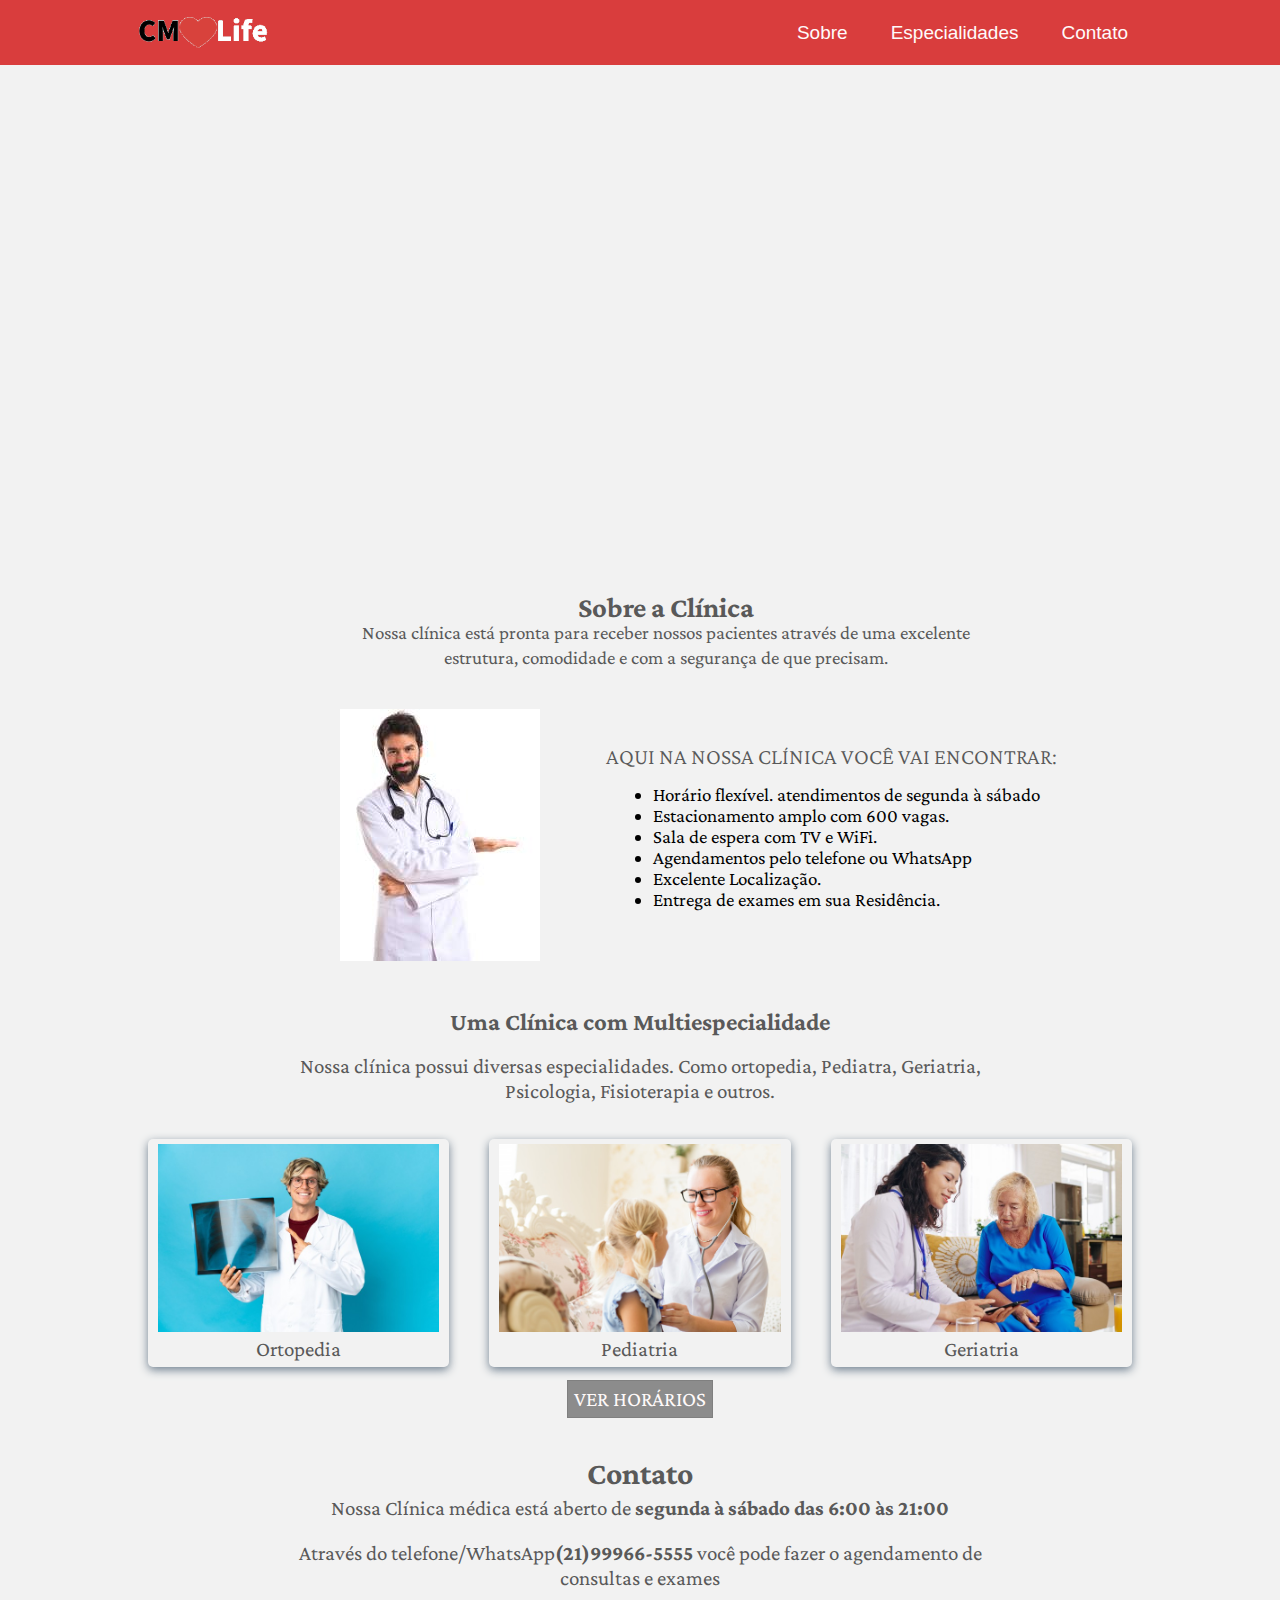
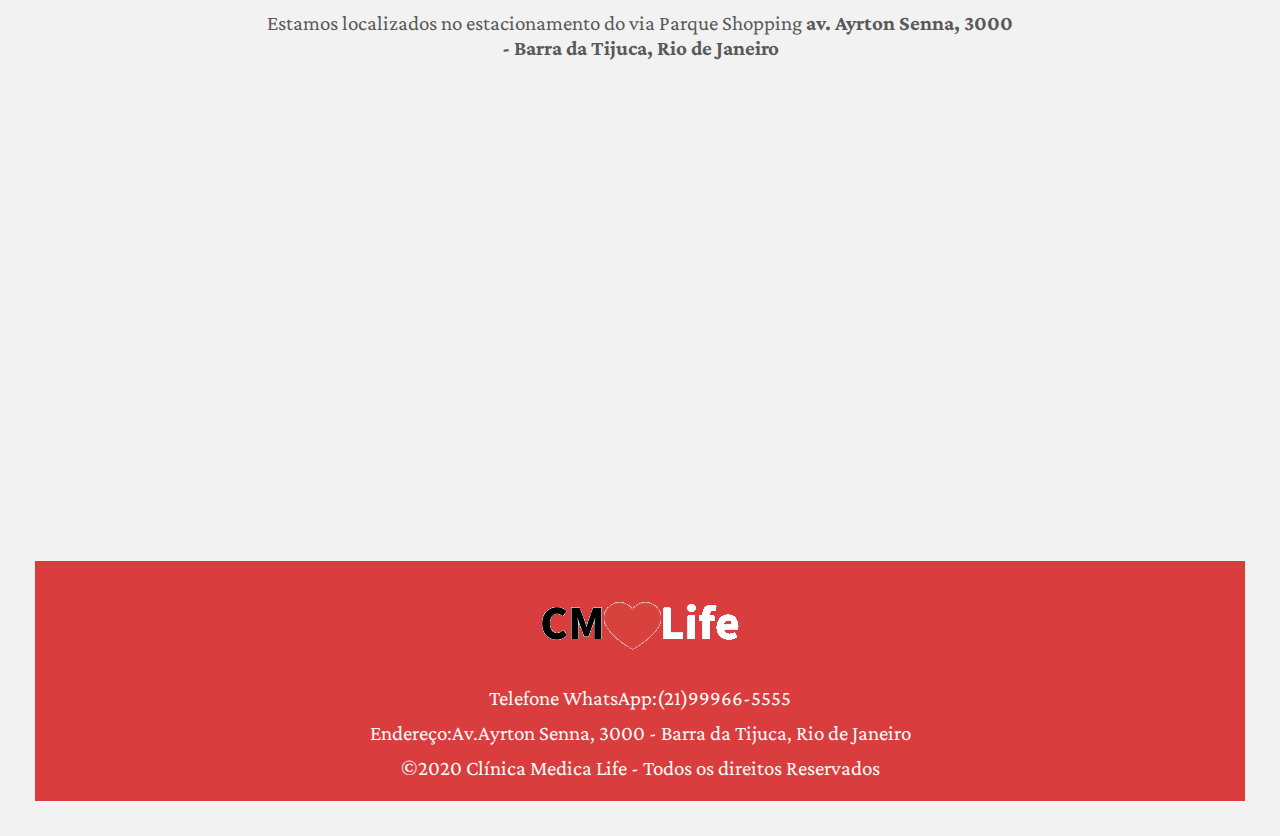
==== index.html @ 000d024c "changes commit" ====
<!DOCTYPE html>
<html lang="pt-BR">
<head>
    <title>CMLife - Home</title>
    <meta charset="UTF-8">
    <meta http-equiv="X-UA-Compatible" content="IE=edge">
    <meta name="viewport" content="width=device-width, initial-scale=1.0">
    <link rel="stylesheet" href="css/life.css">
    <link rel="stylesheet" href="https://fonts.googleapis.com/css2?family=Crimson+Pro">
</head>
<body>
    <header class="topo ">
      <div class="topo-cabecalho tamanho-maximo-container">
        <div class="topo-titulo">
            <a href="index.html"><img class="topo-logo" src="assets/logo.png" alt="logo_site" title="home_link"></a>
        </div>
        <nav class="navigation">
                  <a href="#sobre">Sobre</a>
                  <a href="link_especialidades/especialidades.html">Especialidades</a>
                  <a href="#contato">Contato</a>
        </nav>
      </div>
    </header>
    <main class="content">
    <section class="box-visao-geral">
      <div class="box ">
          <h1>Clínica Medica Life <br>Aqui a gente cuida de você</h1>
      </div>
    </section>
      <section class="container tamanho-maximo-container">
          <div id="sobre">
              <h2>Sobre a Clínica</h2>
              <p>Nossa clínica está pronta para receber nossos pacientes através de uma excelente <br>estrutura, comodidade e com a segurança de que precisam.</p>
          </div>
        <div class="medico">
              <div>
                  <img src="assets/medico.jpg" alt="Medico" title="Medico">
              </div>
            <div>
                <div>
                    <h3>Aqui na Nossa clínica você vai encontrar:</h3>
                </div>
                <ul>
                  <li>Horário flexível. atendimentos de segunda à sábado</li>
                  <li>Estacionamento amplo com 600 vagas.</li>
                  <li>Sala de espera com TV e WiFi.</li>
                  <li>Agendamentos pelo telefone ou WhatsApp</li>
                  <li>Excelente Localização.</li>
                  <li>Entrega de exames em sua Residência.</li>
              </ul>
            </div>
         </div>
     </section>
        <section class="container tamanho-maximo-container">
            <div id="especialidades">
                <h3>Uma Clínica com Multiespecialidade</h3>
                <p>Nossa clínica possui diversas especialidades. Como ortopedia, Pediatra, Geriatria,<br> Psicologia, Fisioterapia e outros.</p>
            </div>
        <div class="box-images">
            <div class="img-leg">
                 <img src="assets/ortopedia1.png" alt="Medico_de_Ortopedia" title="Ortopedia">
                 <p>Ortopedia</p>
            </div>
            <div class="img-leg">
                 <img src="assets/pediatra.png" alt="Medica_e_Criança" title="Pediatria">
                 <p>Pediatria</p>
            </div>
            <div class="img-leg">
                <img src="assets/geriatra.png" alt="Medica_e_Idosa" title="Geriatria">
                <p>Geriatria</p>
            </div>
        </div>
        <div class="link">
            <a href="link_especialidades/especialidades.html">Ver Horários</a>
        </div>
        </section>
          <section class="tamanho-maximo-container">
            <div id="contato">
               <h2>Contato</h2>
               <p>Nossa Clínica médica está aberto de <strong>segunda à sábado das 6:00 às 21:00</strong> </p>
               <p>Através do telefone/WhatsApp<strong>(21)99966-5555</strong> você pode fazer o agendamento de<br> consultas e exames</p>
               <p>Estamos localizados no estacionamento do via Parque Shopping <strong>av. Ayrton Senna, 3000<br> - Barra da Tijuca, Rio de Janeiro</strong></p>
            </div>
            <iframe src="https://www.google.com/maps/embed?pb=!1m18!1m12!1m3!1d3673.1168143961863!2d-43.36308168555829!3d-22.98273154636219!2m3!1f0!2f0!3f0!3m2!1i1024!2i768!4f13.1!3m3!1m2!1s0x9bda2ed54ec2e1%3A0x4431d262cad1d163!2sAv.%20Ayrton%20Senna%2C%203000%20-%20Barra%20da%20Tijuca%2C%20Rio%20de%20Janeiro%20-%20RJ%2C%2022775-904!5e0!3m2!1spt-BR!2sbr!4v1641393089176!5m2!1spt-BR!2sbr" width="100%" height="400px" style="border:0;" allowfullscreen="" loading="lazy"></iframe>
          </section>
    </main>
    <footer class="end-page ">
        <div class="rodape">
            <div>
                <a href="index.html"><img src="assets/logo.png" alt="logo_clínica" title="Logo da clínica"></a>
            </div>
            <div>
                <p>Telefone WhatsApp:(21)99966-5555</p>
                <p>Endereço:Av.Ayrton Senna, 3000 - Barra da Tijuca, Rio de Janeiro</p>
                <p> ©2020 Clínica Medica Life - Todos os direitos Reservados</p>
            </div>
        </div>
    </footer>
</body>
</html>
---- css/life.css ----
* {box-sizing: border-box; margin: 0; padding: 0;}

html {font-size: 62.5%;}

body {
    background-color: #F2F2F2;
    font-family: 'Crimson Pro', Arial, Verdana, Sans-serif;
    font-size: 2.1rem;
}

h1,h2,h3,p {
    color: #595959;
    line-height: 2.5rem;
}

strong {color: ;}

.tamanho-maximo-container {
    background-color: #F2F2F2;
    height: auto;
    max-width: 1024px;
    margin: auto;
}

.topo {
    width: 100%;
    background-color: #D93D3D;
}

.topo .topo-cabecalho {
    background-color: #D93D3D;
    width: 100%;
    min-height: 60px;
    padding: 0 10px;
    margin: 0 auto;
    display: flex;
    justify-content: space-between;
    align-items: center;
}

.topo-titulo {
    font-weight: 600;
    font-size: 28px;
    display: flex;
    justify-content: center;
    align-items: center;
}

.topo-logo {height: 65px;}

.topo-titulo a {
    display: flex;
  }

.navigation {
    display: flex;
    gap: 15px;
}

.navigation a {
    padding: 14px;
    color: #fffafa;
    text-decoration: none;
    font-family: Arial, Helvetica, sans-serif;
    font-size: 1.9rem;
    transition: 0.5s;
}

.box-visao-geral {
    height: 500px;
    width: 100%;
    position: relative;
    background-image:url(../assets/recepcao.png) ;
    background-repeat: no-repeat;
    background-size:cover ;
}

.box {
    padding: 10px;
    height: 100%;
    display: flex;
    align-items: center;
}

.box h1 { 
    color: #F2F2F2;
    margin:0 0 7% 10% ;
    font-family: Arial, Helvetica, sans-serif;
    font-size: 3.6rem;
    font-weight: 200;
    text-transform: uppercase;
    line-height: 4.1rem;
}

#sobre {
    margin:2% 0 0 5%;
    padding: 10px;
    font-size: 1.9rem;
    text-align: center;
}

.medico {
    margin:29px;
    display: flex;
    justify-content: space-evenly;
    padding-left: 9%;
    font-size: 1.9rem;
}

.medico h3 {
    margin: 35px 0 0 0;
    text-transform: uppercase;
    font-weight: 300;
}

.medico ul {margin:15px 0 0 47px;}

.medico img {margin-left: 25px;}

#especialidades {
    padding: 15px 0; 
    text-align: center;
}

#especialidades h3 {margin-bottom: 20px;}

.box-images {
    display: flex;
    flex-wrap: wrap;
}

.img-leg {
    margin: 20px;
    padding:5px 10px;
    width: calc(100% / 3 - 40px);
    box-shadow: 0 3px 10px #708090;
    border-radius: 5px;
}

.box-images img {
    width: 100%;
}

.box-images p {
    width: 100%;
    text-align: center;
    bottom: 20px;
}

.link {
    text-align: center;
}

.link a {
    color: #fffafa;
    background-color: #8C8C8C;
    padding: 6px;
    border: solid 1px gray;
    text-decoration: none;
    text-transform: uppercase;
    transition: 1s;
}

.link a:hover {
    color: #0D0D0D;
    border-radius: 10px;
}

#contato {
    margin: 35px;
    padding: 15px 0;
    text-align: center;
}

#contato p {padding: 10px 0;}

.rodape {
    background-color: #D93D3D;
    margin: 35px;
    padding: 15px 0;
    text-align: center;
}

.rodape p {
    color: #fffafa;
    padding: 5px 0;
}

/*Media Queries*/

@media (max-width:1024px) {
    .box-visao-geral { height: 400px;}
}
@media (max-width:768px) {
    .box-visao-geral {height: 300px;}
    .medico img {display:none;}
    .box-images {justify-content: center;}
    .img-leg {width: calc(100% / 2 - 40px);}
    .end-page {background-color: #D93D3D;}
}
@media (max-width: 518px) {
    .topo .topo-cabecalho {flex-direction: column;}
    .topo-titulo { margin: 10px 0; }
    .navigation {justify-content: space-around; width: 100%; border-top: 1px solid #0D0D0D;}
    .navigation a {font-size: 15px;}
    .box-visao-geral {height: 200px;}
    .box h1 {font-size:26px;}
    .img-leg {width:100%;}

}


@media (min-width:666px) {
    .navigation a:hover {
        background-color: #8C8C8C;
        color: #0D0D0D;
        border: solid 2px gray;
        border-radius: 8px;
    }
}
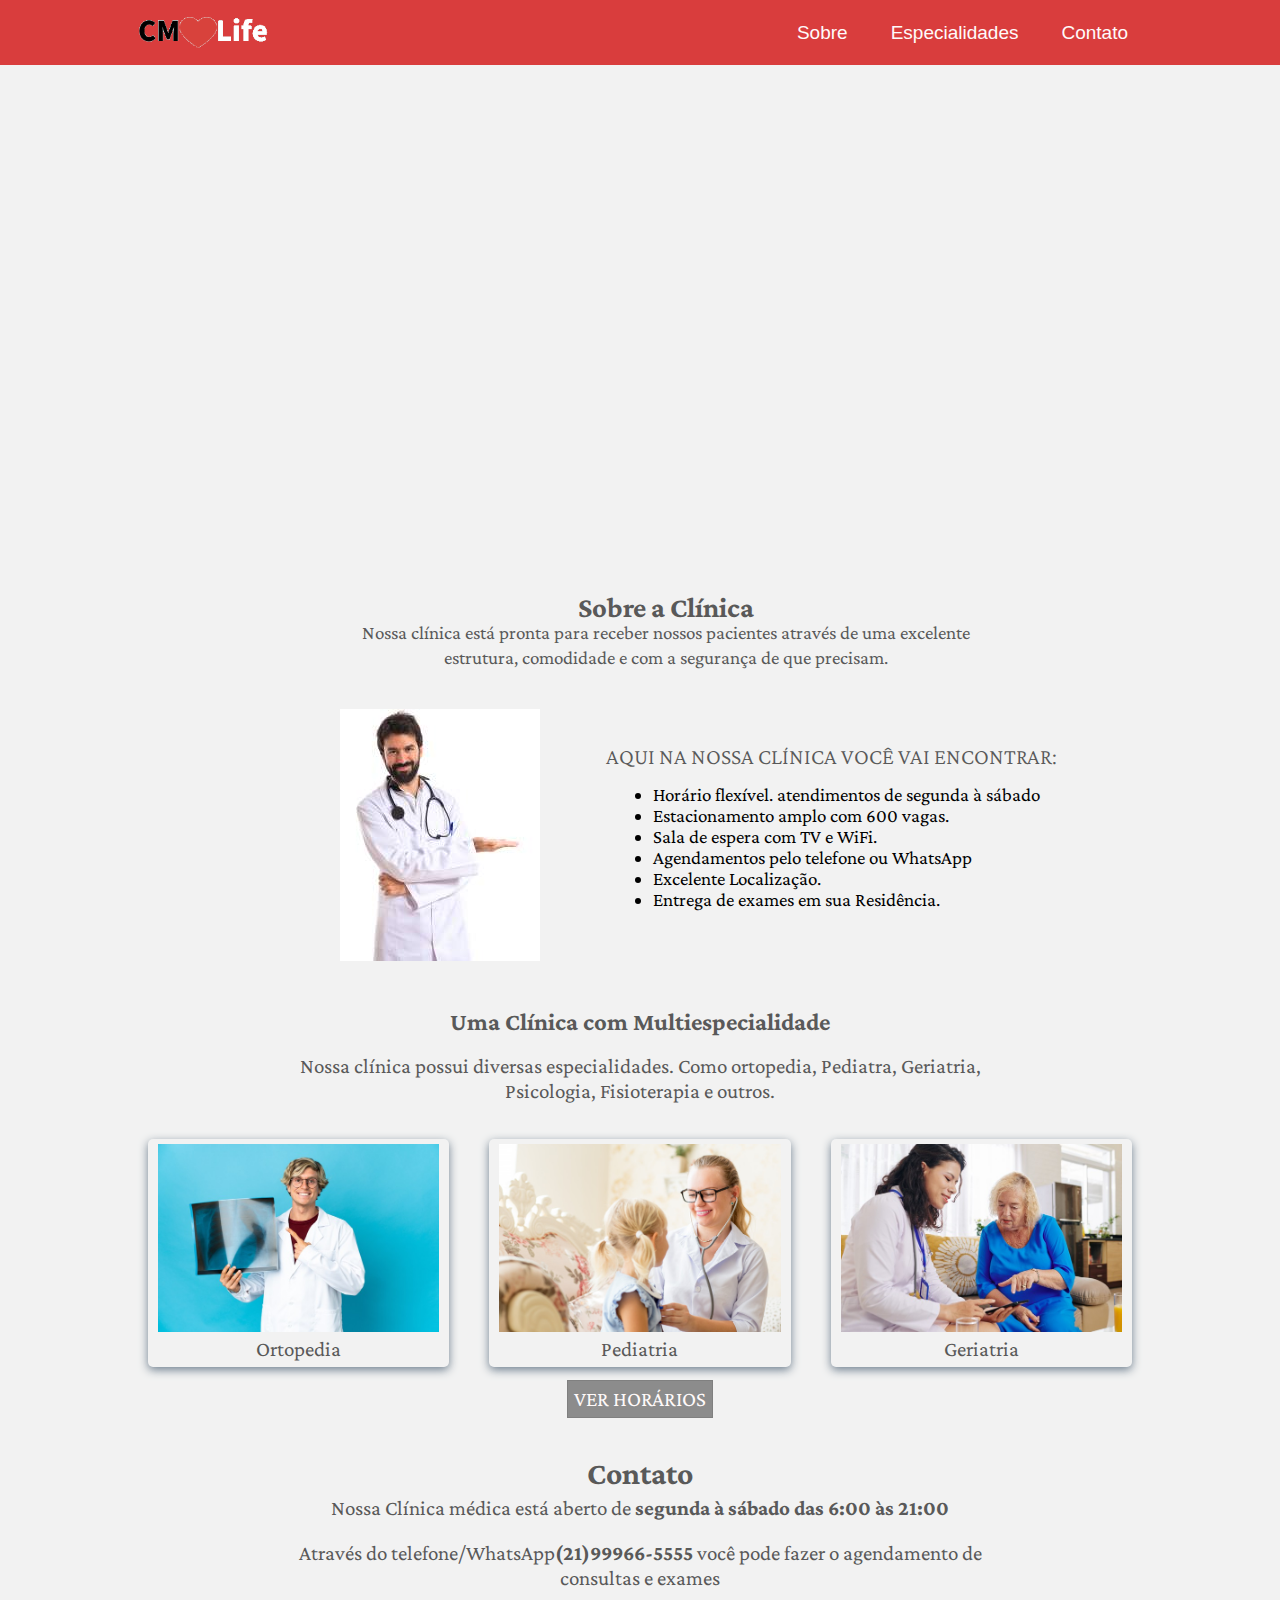
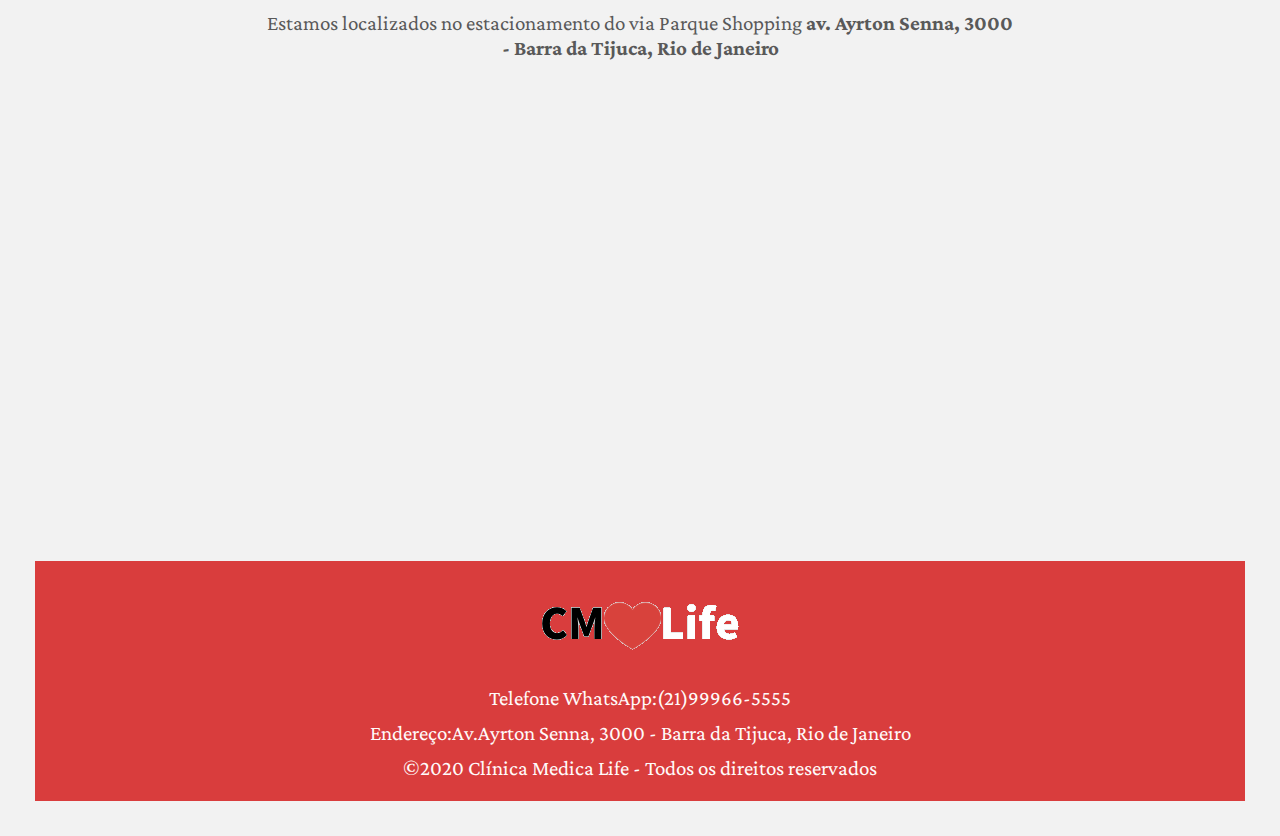
==== commit ce9920d0: "changes on readme" ====
--- a/index.html
+++ b/index.html
@@ -92,7 +92,7 @@
             <div>
                 <p>Telefone WhatsApp:(21)99966-5555</p>
                 <p>Endereço:Av.Ayrton Senna, 3000 - Barra da Tijuca, Rio de Janeiro</p>
-                <p> ©2020 Clínica Medica Life - Todos os direitos Reservados</p>
+                <p> ©2020 Clínica Medica Life - Todos os direitos reservados</p>
             </div>
         </div>
     </footer>
